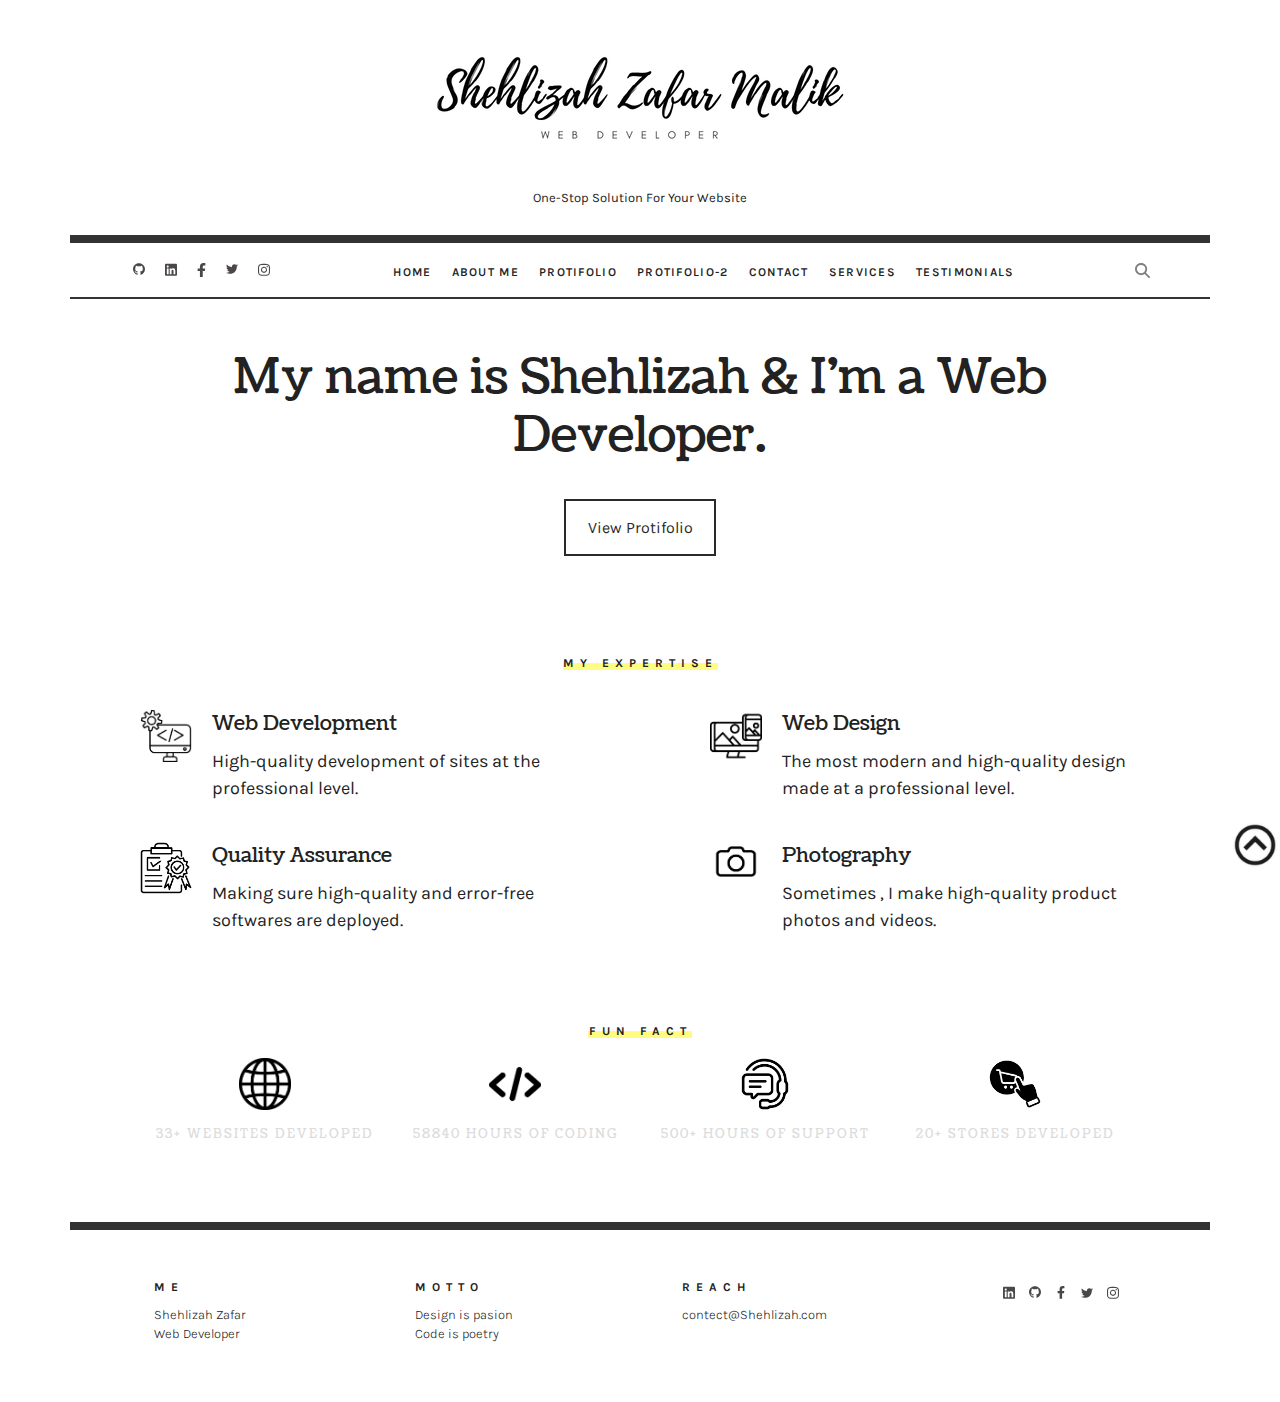
==== index.html @ e1eada75 "New portfolio" ====
<!DOCTYPE html>
<html lang="en" scoll>
<head>
    <meta charset="UTF-8">
    <meta name="viewport" content="width=device-width, initial-scale=1.0">
    <title>index</title>
</head>
<link rel="stylesheet" href="css/style.css">
<link rel="stylesheet" href="css/common.css">
<link rel="preconnect" href="https://fonts.googleapis.com">
<link rel="preconnect" href="https://fonts.gstatic.com" crossorigin>
<link href="https://fonts.googleapis.com/css2?family=Inter:wght@100;200;300;400;500;600;700;800&family=Karla:ital,wght@0,200;0,300;0,400;0,500;0,600;0,700;0,800;1,200;1,300;1,400;1,500;1,600;1,700;1,800&family=Poppins:ital,wght@0,100;0,200;0,300;0,400;0,500;0,600;0,700;0,800;1,100;1,200;1,300;1,400;1,500;1,600;1,700;1,800&display=swap" rel="stylesheet">
<link rel="preconnect" href="https://fonts.googleapis.com">
<link rel="preconnect" href="https://fonts.gstatic.com" crossorigin>
<link href="https://fonts.googleapis.com/css2?family=Coustard:wght@400;900&family=Inter:wght@100;200;300;400;500;600;700;800&family=Karla:ital,wght@0,200;0,300;0,400;0,500;0,600;0,700;0,800;1,200;1,300;1,400;1,500;1,600;1,700;1,800&family=Poppins:ital,wght@0,100;0,200;0,300;0,400;0,500;0,600;0,700;0,800;1,100;1,200;1,300;1,400;1,500;1,600;1,700;1,800&display=swap" rel="stylesheet">
<body>
    <!-- /* ----------------------announcemnt-ber-start------------------- */ -->
    <div class="announcement-ber Karla" id="top">
        <div class="container">
            <div class="announcement-ber__wrapper">
                <div class="announcement-ber__content">
                    <div class="announcement-ber__image">
                        <a href="index.html">
                            <img src="./image/announecment-ber.png" alt="">
                        </a>
                    </div>
                    <p class="paragraph">One-Stop Solution For Your Website </p>
                </div>
            </div>
        </div>
    </div>
    <!-- /* ----------------------announcemnt-ber-end------------------- */ -->
    <!-- /* ----------------------header-start------------------- */ -->
    <div class="header Karla ">
        <div class="container">
            <div class="header_wrapper">
                <div class="header_content">
                    <div class="header__-flex-wrap flex_between">
                        <div class="header__icon-wrap flex1">
                            <div class="header__icon-inner-wrap">
                                <a href="">
                                    <div class="header__github cursor-pointer header_icon">
                                        <svg xmlns="http://www.w3.org/2000/svg" viewBox="0 0 496 512"><!--! Font Awesome Pro 6.4.2 by @fontawesome - https://fontawesome.com License - https://fontawesome.com/license (Commercial License) Copyright 2023 Fonticons, Inc. --><path d="M165.9 397.4c0 2-2.3 3.6-5.2 3.6-3.3.3-5.6-1.3-5.6-3.6 0-2 2.3-3.6 5.2-3.6 3-.3 5.6 1.3 5.6 3.6zm-31.1-4.5c-.7 2 1.3 4.3 4.3 4.9 2.6 1 5.6 0 6.2-2s-1.3-4.3-4.3-5.2c-2.6-.7-5.5.3-6.2 2.3zm44.2-1.7c-2.9.7-4.9 2.6-4.6 4.9.3 2 2.9 3.3 5.9 2.6 2.9-.7 4.9-2.6 4.6-4.6-.3-1.9-3-3.2-5.9-2.9zM244.8 8C106.1 8 0 113.3 0 252c0 110.9 69.8 205.8 169.5 239.2 12.8 2.3 17.3-5.6 17.3-12.1 0-6.2-.3-40.4-.3-61.4 0 0-70 15-84.7-29.8 0 0-11.4-29.1-27.8-36.6 0 0-22.9-15.7 1.6-15.4 0 0 24.9 2 38.6 25.8 21.9 38.6 58.6 27.5 72.9 20.9 2.3-16 8.8-27.1 16-33.7-55.9-6.2-112.3-14.3-112.3-110.5 0-27.5 7.6-41.3 23.6-58.9-2.6-6.5-11.1-33.3 2.6-67.9 20.9-6.5 69 27 69 27 20-5.6 41.5-8.5 62.8-8.5s42.8 2.9 62.8 8.5c0 0 48.1-33.6 69-27 13.7 34.7 5.2 61.4 2.6 67.9 16 17.7 25.8 31.5 25.8 58.9 0 96.5-58.9 104.2-114.8 110.5 9.2 7.9 17 22.9 17 46.4 0 33.7-.3 75.4-.3 83.6 0 6.5 4.6 14.4 17.3 12.1C428.2 457.8 496 362.9 496 252 496 113.3 383.5 8 244.8 8zM97.2 352.9c-1.3 1-1 3.3.7 5.2 1.6 1.6 3.9 2.3 5.2 1 1.3-1 1-3.3-.7-5.2-1.6-1.6-3.9-2.3-5.2-1zm-10.8-8.1c-.7 1.3.3 2.9 2.3 3.9 1.6 1 3.6.7 4.3-.7.7-1.3-.3-2.9-2.3-3.9-2-.6-3.6-.3-4.3.7zm32.4 35.6c-1.6 1.3-1 4.3 1.3 6.2 2.3 2.3 5.2 2.6 6.5 1 1.3-1.3.7-4.3-1.3-6.2-2.2-2.3-5.2-2.6-6.5-1zm-11.4-14.7c-1.6 1-1.6 3.6 0 5.9 1.6 2.3 4.3 3.3 5.6 2.3 1.6-1.3 1.6-3.9 0-6.2-1.4-2.3-4-3.3-5.6-2z"/></svg>
                                    </div>
                                </a>
                            </div>
                            <div class="header__icon-inner-wrap">
                                <a href="">
                                    <div class="header__linkedin cursor-pointer header_icon">
                                        <svg xmlns="http://www.w3.org/2000/svg" viewBox="0 0 448 512"><!--! Font Awesome Pro 6.4.2 by @fontawesome - https://fontawesome.com License - https://fontawesome.com/license (Commercial License) Copyright 2023 Fonticons, Inc. --><path d="M416 32H31.9C14.3 32 0 46.5 0 64.3v383.4C0 465.5 14.3 480 31.9 480H416c17.6 0 32-14.5 32-32.3V64.3c0-17.8-14.4-32.3-32-32.3zM135.4 416H69V202.2h66.5V416zm-33.2-243c-21.3 0-38.5-17.3-38.5-38.5S80.9 96 102.2 96c21.2 0 38.5 17.3 38.5 38.5 0 21.3-17.2 38.5-38.5 38.5zm282.1 243h-66.4V312c0-24.8-.5-56.7-34.5-56.7-34.6 0-39.9 27-39.9 54.9V416h-66.4V202.2h63.7v29.2h.9c8.9-16.8 30.6-34.5 62.9-34.5 67.2 0 79.7 44.3 79.7 101.9V416z"/></svg>
                                    </div>
                                </a>
                            </div>
                            <div class="header__icon-inner-wrap">
                                <a href="">
                                    <div class="header__facebook cursor-pointer header_icon">
                                        <svg xmlns="http://www.w3.org/2000/svg" viewBox="0 0 320 512"><!--! Font Awesome Pro 6.4.2 by @fontawesome - https://fontawesome.com License - https://fontawesome.com/license (Commercial License) Copyright 2023 Fonticons, Inc. --><path d="M279.14 288l14.22-92.66h-88.91v-60.13c0-25.35 12.42-50.06 52.24-50.06h40.42V6.26S260.43 0 225.36 0c-73.22 0-121.08 44.38-121.08 124.72v70.62H22.89V288h81.39v224h100.17V288z"/></svg>
                                    </div>
                                </a>
                            </div>
                            <div class="header__icon-inner-wrap">
                                <a href="">
                                    <div class="header__twitter cursor-pointer header_icon">
                                        <svg xmlns="http://www.w3.org/2000/svg" viewBox="0 0 512 512"><!--! Font Awesome Pro 6.4.2 by @fontawesome - https://fontawesome.com License - https://fontawesome.com/license (Commercial License) Copyright 2023 Fonticons, Inc. --><path d="M459.37 151.716c.325 4.548.325 9.097.325 13.645 0 138.72-105.583 298.558-298.558 298.558-59.452 0-114.68-17.219-161.137-47.106 8.447.974 16.568 1.299 25.34 1.299 49.055 0 94.213-16.568 130.274-44.832-46.132-.975-84.792-31.188-98.112-72.772 6.498.974 12.995 1.624 19.818 1.624 9.421 0 18.843-1.3 27.614-3.573-48.081-9.747-84.143-51.98-84.143-102.985v-1.299c13.969 7.797 30.214 12.67 47.431 13.319-28.264-18.843-46.781-51.005-46.781-87.391 0-19.492 5.197-37.36 14.294-52.954 51.655 63.675 129.3 105.258 216.365 109.807-1.624-7.797-2.599-15.918-2.599-24.04 0-57.828 46.782-104.934 104.934-104.934 30.213 0 57.502 12.67 76.67 33.137 23.715-4.548 46.456-13.32 66.599-25.34-7.798 24.366-24.366 44.833-46.132 57.827 21.117-2.273 41.584-8.122 60.426-16.243-14.292 20.791-32.161 39.308-52.628 54.253z"/></svg>
                                    </div>
                                </a>
                            </div>
                            <div class="header__icon-inner-wrap">
                                <a href=""><div class="header__instagram cursor-pointer header_icon">
                                    <svg xmlns="http://www.w3.org/2000/svg" viewBox="0 0 448 512"><!--! Font Awesome Pro 6.4.2 by @fontawesome - https://fontawesome.com License - https://fontawesome.com/license (Commercial License) Copyright 2023 Fonticons, Inc. --><path d="M224.1 141c-63.6 0-114.9 51.3-114.9 114.9s51.3 114.9 114.9 114.9S339 319.5 339 255.9 287.7 141 224.1 141zm0 189.6c-41.1 0-74.7-33.5-74.7-74.7s33.5-74.7 74.7-74.7 74.7 33.5 74.7 74.7-33.6 74.7-74.7 74.7zm146.4-194.3c0 14.9-12 26.8-26.8 26.8-14.9 0-26.8-12-26.8-26.8s12-26.8 26.8-26.8 26.8 12 26.8 26.8zm76.1 27.2c-1.7-35.9-9.9-67.7-36.2-93.9-26.2-26.2-58-34.4-93.9-36.2-37-2.1-147.9-2.1-184.9 0-35.8 1.7-67.6 9.9-93.9 36.1s-34.4 58-36.2 93.9c-2.1 37-2.1 147.9 0 184.9 1.7 35.9 9.9 67.7 36.2 93.9s58 34.4 93.9 36.2c37 2.1 147.9 2.1 184.9 0 35.9-1.7 67.7-9.9 93.9-36.2 26.2-26.2 34.4-58 36.2-93.9 2.1-37 2.1-147.8 0-184.8zM398.8 388c-7.8 19.6-22.9 34.7-42.6 42.6-29.5 11.7-99.5 9-132.1 9s-102.7 2.6-132.1-9c-19.6-7.8-34.7-22.9-42.6-42.6-11.7-29.5-9-99.5-9-132.1s-2.6-102.7 9-132.1c7.8-19.6 22.9-34.7 42.6-42.6 29.5-11.7 99.5-9 132.1-9s102.7-2.6 132.1 9c19.6 7.8 34.7 22.9 42.6 42.6 11.7 29.5 9 99.5 9 132.1s2.7 102.7-9 132.1z"/></svg>
                                </div></a>
                            </div>
                        </div>
                        <div class="header__menu-icon">
                            <svg xmlns="http://www.w3.org/2000/svg" height="1em" viewBox="0 0 448 512"><!--! Font Awesome Free 6.4.2 by @fontawesome - https://fontawesome.com License - https://fontawesome.com/license (Commercial License) Copyright 2023 Fonticons, Inc. --><path d="M0 96C0 78.3 14.3 64 32 64H416c17.7 0 32 14.3 32 32s-14.3 32-32 32H32C14.3 128 0 113.7 0 96zM0 256c0-17.7 14.3-32 32-32H416c17.7 0 32 14.3 32 32s-14.3 32-32 32H32c-17.7 0-32-14.3-32-32zM448 416c0 17.7-14.3 32-32 32H32c-17.7 0-32-14.3-32-32s14.3-32 32-32H416c17.7 0 32 14.3 32 32z"/></svg>
                        </div>
                        <div class="header__cross-icon">
                            <svg xmlns="http://www.w3.org/2000/svg" height="1em" viewBox="0 0 384 512"><!--! Font Awesome Free 6.4.2 by @fontawesome - https://fontawesome.com License - https://fontawesome.com/license (Commercial License) Copyright 2023 Fonticons, Inc. --><path d="M342.6 150.6c12.5-12.5 12.5-32.8 0-45.3s-32.8-12.5-45.3 0L192 210.7 86.6 105.4c-12.5-12.5-32.8-12.5-45.3 0s-12.5 32.8 0 45.3L146.7 256 41.4 361.4c-12.5 12.5-12.5 32.8 0 45.3s32.8 12.5 45.3 0L192 301.3 297.4 406.6c12.5 12.5 32.8 12.5 45.3 0s12.5-32.8 0-45.3L237.3 256 342.6 150.6z"/></svg>
                        </div>
                        <ul class="header__menu-list uppercase flex1">
                            <li class="header__meni-item">
                                <a href="index.html" class="header__menu-link">home</a>
                            </li>
                            <li class="header__meni-item">
                                <a href="about.html" class="header__menu-link">about me</a>
                            </li>
                            <li class="header__meni-item">
                                <a href="portfolio.html" class="header__menu-link">protifolio</a>
                            </li>
                            <li class="header__meni-item">
                                <a href="portfolio-2.html" class="header__menu-link">protifolio-2</a>
                            </li>
                            <li class="header__meni-item">
                                <a href="contact.html" class="header__menu-link">contact</a>
                            </li>
                            <li class="header__meni-item">
                                <a href="services.html" class="header__menu-link">services</a>
                            </li>
                            <li class="header__meni-item">
                                <a href="testimonial.html" class="header__menu-link">testimonials</a>
                            </li>
                        </ul>
                        <div class="header__search-icon-wrap">
                            <div class="header__search-icon cursor-pointer">
                                <svg xmlns="http://www.w3.org/2000/svg" viewBox="0 0 512 512"><!--! Font Awesome Pro 6.4.2 by @fontawesome - https://fontawesome.com License - https://fontawesome.com/license (Commercial License) Copyright 2023 Fonticons, Inc. --><path d="M416 208c0 45.9-14.9 88.3-40 122.7L502.6 457.4c12.5 12.5 12.5 32.8 0 45.3s-32.8 12.5-45.3 0L330.7 376c-34.4 25.2-76.8 40-122.7 40C93.1 416 0 322.9 0 208S93.1 0 208 0S416 93.1 416 208zM208 352a144 144 0 1 0 0-288 144 144 0 1 0 0 288z"/></svg>
                            </div>
                        </div>
                    </div>
                    <div class="header__dropdown">
                        <ul class="header__menu-list2 menu-list2 uppercase">
                            <li class="header__meni-item">
                                <a href="index.html" class="header__menu-link">home</a>
                            </li>
                            <li class="header__meni-item">
                                <a href="about.html" class="header__menu-link">about me</a>
                            </li>
                            <li class="header__meni-item">
                                <a href="portfolio.html" class="header__menu-link">protifolio</a>
                            </li>
                            <li class="header__meni-item">
                                <a href="portfolio-2.html" class="header__menu-link">protifolio-2</a>
                            </li>
                            <li class="header__meni-item">
                                <a href="contact.html" class="header__menu-link">contact</a>
                            </li>
                            <li class="header__meni-item">
                                <a href="services.html" class="header__menu-link">services</a>
                            </li>
                            <li class="header__meni-item">
                                <a href="testimonial.html" class="header__menu-link">testimonials</a>
                            </li>
                        </ul>
                    </div>
                </div>
            </div>
        </div>
    </div>
    <!-- /* ----------------------header-end------------------- */ -->
    <!-- /* ----------------------bennar-start------------------- */ -->
    <div class="bennar Coustard">
        <div class="container">
            <div class="bennar__wrapper">
                <div class="bennar__content">
                    <h2 class="bennar__title">My name is Shehlizah &  I’m a Web Developer.</h2>
                    <a href="" class="bennar__btn capitalize Karla">view protifolio</a>
                    <div class="banner__pre-title uppercase Karla">My Expertise</div>
                </div>
                <div class="bennar__flex-wrap flex_between">
                    <div class="bennar__inner-wrap">
                        <div class="bennar__logo-wrap flex1">
                            <div class="bennar__logo cursor-pointer">
                                <img src="./image/logo1.png" alt="">
                            </div>
                            <div class="bennar__text-wrap">
                                <h4 class="benner-sub-title Coustard">Web Development</h4>
                                <p class="benner-paragraph Karla">High-quality development of sites at the professional level.</p>
                            </div>
                        </div>
                    </div>
                    <div class="bennar__inner-wrap">
                        <div class="bennar__logo-wrap flex1">
                            <div class="bennar__logo cursor-pointer">
                                <img src="./image/logo2.png" alt="">
                            </div>
                            <div class="bennar__text-wrap">
                                <h4 class="benner-sub-title Coustard">Web Design</h4>
                                <p class="benner-paragraph Karla">The most modern and high-quality design made at a professional level.</p>
                            </div>
                        </div>
                    </div>
                    <div class="bennar__inner-wrap">
                        <div class="bennar__logo-wrap flex1">
                            <div class="bennar__logo cursor-pointer">
                                <img src="./image/logo3.png" alt="">
                            </div>
                            <div class="bennar__text-wrap">
                                <h4 class="benner-sub-title Coustard">Quality Assurance</h4>
                                <p class="benner-paragraph Karla">Making sure high-quality and error-free softwares are deployed.</p>
                            </div>
                        </div>
                    </div>
                    <div class="bennar__inner-wrap">
                        <div class="bennar__logo-wrap flex1">
                            <div class="bennar__logo cursor-pointer">
                                <img src="./image/logo4.png" alt="">
                            </div>
                            <div class="bennar__text-wrap">
                                <h4 class="benner-sub-title Coustard">Photography</h4>
                                <p class="benner-paragraph Karla">Sometimes , I make high-quality product photos and videos.</p>
                            </div>
                        </div>
                    </div>
                </div>
                <div class="banner__pre-title uppercase Karla bennar-last-child">Fun Fact</div>
                <div class="bennar-logo-wraps flex">
                    <div class="bennar_inner-logo-wrap">
                        <div class="content_wrap">
                            <div class="bennar__company_logo cursor-pointer">
                                <img src="./image/company1.png" alt="">
                            </div>
                            <h4 class="bennar-text uppercase Coustard">33+ Websites Developed</h4>
                        </div>
                    </div>
                    <div class="bennar_inner-logo-wrap">
                        <div class="content_wrap">
                            <div class="bennar__company_logo cursor-pointer">
                                <img src="./image/company2.png" alt="">
                            </div>
                            <h4 class="bennar-text uppercase Coustard">58840 Hours Of Coding</h4>
                        </div>
                    </div>
                    <div class="bennar_inner-logo-wrap">
                        <div class="content_wrap">
                            <div class="bennar__company_logo cursor-pointer">
                                <img src="./image/company3.png" alt="">
                            </div>
                            <h4 class="bennar-text uppercase Coustard">500+ Hours Of Support</h4>
                        </div>
                    </div>
                    <div class="bennar_inner-logo-wrap">
                        <div class="content_wrap">
                            <div class="bennar__company_logo cursor-pointer">
                                <img src="./image/company4.png" alt="">
                            </div>
                            <h4 class="bennar-text uppercase Coustard">20+ Stores Developed</h4>
                        </div>
                    </div>
                </div>
            </div>
        </div>
    </div>
    <!-- /* ----------------------bennar-end------------------- */ -->
    <!-- /* ----------------------arrow_icon-start------------------- */ -->
    <a href="#top">
        <div class="arrow_icon">
            <img src="./image/arrow.png" alt="">
        </div>
    </a>
     <!-- /* ----------------------arrow_icon-end------------------- */ -->
    <!-- ---------------------Footer Section Starts------------------- -->
    <div class="footer Karla">
        <div class="container">
            <div class="footer__wrapper">
                <div class="footer__content flex1">
                    <ul class="footer__menu-list">
                        <li class="footer__menu-item">
                            <h3 class="footer__title">ME</h3>
                        </li>
                        <li class="footer__menu-item">
                            <a href="#" class="menu__link">Shehlizah Zafar</a>
                        </li>
                        <li class="footer__menu-item">
                            <a href="#" class="menu__link">Web Developer</a>
                        </li>
                    </ul>
                    <ul class="footer__menu-list">
                        <li class="footer__menu-item">
                            <h3 class="footer__title">MOTTO</h3>
                        </li>
                        <li class="footer__menu-item">
                            <a href="#" class="menu__link">Design is pasion</a>
                        </li>
                        <li class="footer__menu-item">
                            <a href="#" class="menu__link">Code is poetry</a>
                        </li>
                    </ul>
                    <ul class="footer__menu-list">
                        <li class="footer__menu-item">
                            <h3 class="footer__title">REACH</h3>
                        </li>
                        <li class="footer__menu-item">
                            <a href="#" class="menu__link">contect@Shehlizah.com</a>
                        </li>
                    </ul>
                    <div class="footer__icon-wrap flex1">
                        <div class="footer__icon-inner-wrap">
                            <div class="footer__linkedin cursor-pointer header_icon">
                                <svg xmlns="http://www.w3.org/2000/svg" viewBox="0 0 448 512"><!--! Font Awesome Pro 6.4.2 by @fontawesome - https://fontawesome.com License - https://fontawesome.com/license (Commercial License) Copyright 2023 Fonticons, Inc. --><path d="M416 32H31.9C14.3 32 0 46.5 0 64.3v383.4C0 465.5 14.3 480 31.9 480H416c17.6 0 32-14.5 32-32.3V64.3c0-17.8-14.4-32.3-32-32.3zM135.4 416H69V202.2h66.5V416zm-33.2-243c-21.3 0-38.5-17.3-38.5-38.5S80.9 96 102.2 96c21.2 0 38.5 17.3 38.5 38.5 0 21.3-17.2 38.5-38.5 38.5zm282.1 243h-66.4V312c0-24.8-.5-56.7-34.5-56.7-34.6 0-39.9 27-39.9 54.9V416h-66.4V202.2h63.7v29.2h.9c8.9-16.8 30.6-34.5 62.9-34.5 67.2 0 79.7 44.3 79.7 101.9V416z"/></svg>
                            </div>
                        </div>
                        <div class="footer__icon-inner-wrap">
                            <div class="footer__github cursor-pointer header_icon">
                                <svg xmlns="http://www.w3.org/2000/svg" viewBox="0 0 496 512"><!--! Font Awesome Pro 6.4.2 by @fontawesome - https://fontawesome.com License - https://fontawesome.com/license (Commercial License) Copyright 2023 Fonticons, Inc. --><path d="M165.9 397.4c0 2-2.3 3.6-5.2 3.6-3.3.3-5.6-1.3-5.6-3.6 0-2 2.3-3.6 5.2-3.6 3-.3 5.6 1.3 5.6 3.6zm-31.1-4.5c-.7 2 1.3 4.3 4.3 4.9 2.6 1 5.6 0 6.2-2s-1.3-4.3-4.3-5.2c-2.6-.7-5.5.3-6.2 2.3zm44.2-1.7c-2.9.7-4.9 2.6-4.6 4.9.3 2 2.9 3.3 5.9 2.6 2.9-.7 4.9-2.6 4.6-4.6-.3-1.9-3-3.2-5.9-2.9zM244.8 8C106.1 8 0 113.3 0 252c0 110.9 69.8 205.8 169.5 239.2 12.8 2.3 17.3-5.6 17.3-12.1 0-6.2-.3-40.4-.3-61.4 0 0-70 15-84.7-29.8 0 0-11.4-29.1-27.8-36.6 0 0-22.9-15.7 1.6-15.4 0 0 24.9 2 38.6 25.8 21.9 38.6 58.6 27.5 72.9 20.9 2.3-16 8.8-27.1 16-33.7-55.9-6.2-112.3-14.3-112.3-110.5 0-27.5 7.6-41.3 23.6-58.9-2.6-6.5-11.1-33.3 2.6-67.9 20.9-6.5 69 27 69 27 20-5.6 41.5-8.5 62.8-8.5s42.8 2.9 62.8 8.5c0 0 48.1-33.6 69-27 13.7 34.7 5.2 61.4 2.6 67.9 16 17.7 25.8 31.5 25.8 58.9 0 96.5-58.9 104.2-114.8 110.5 9.2 7.9 17 22.9 17 46.4 0 33.7-.3 75.4-.3 83.6 0 6.5 4.6 14.4 17.3 12.1C428.2 457.8 496 362.9 496 252 496 113.3 383.5 8 244.8 8zM97.2 352.9c-1.3 1-1 3.3.7 5.2 1.6 1.6 3.9 2.3 5.2 1 1.3-1 1-3.3-.7-5.2-1.6-1.6-3.9-2.3-5.2-1zm-10.8-8.1c-.7 1.3.3 2.9 2.3 3.9 1.6 1 3.6.7 4.3-.7.7-1.3-.3-2.9-2.3-3.9-2-.6-3.6-.3-4.3.7zm32.4 35.6c-1.6 1.3-1 4.3 1.3 6.2 2.3 2.3 5.2 2.6 6.5 1 1.3-1.3.7-4.3-1.3-6.2-2.2-2.3-5.2-2.6-6.5-1zm-11.4-14.7c-1.6 1-1.6 3.6 0 5.9 1.6 2.3 4.3 3.3 5.6 2.3 1.6-1.3 1.6-3.9 0-6.2-1.4-2.3-4-3.3-5.6-2z"/></svg>
                            </div>
                        </div>
                        <div class="footer__icon-inner-wrap">
                            <div class="footer__facebook cursor-pointer header_icon">
                                <svg xmlns="http://www.w3.org/2000/svg" viewBox="0 0 320 512"><!--! Font Awesome Pro 6.4.2 by @fontawesome - https://fontawesome.com License - https://fontawesome.com/license (Commercial License) Copyright 2023 Fonticons, Inc. --><path d="M279.14 288l14.22-92.66h-88.91v-60.13c0-25.35 12.42-50.06 52.24-50.06h40.42V6.26S260.43 0 225.36 0c-73.22 0-121.08 44.38-121.08 124.72v70.62H22.89V288h81.39v224h100.17V288z"/></svg>
                            </div>
                        </div>
                        <div class="footer__icon-inner-wrap">
                            <div class="header__twitter cursor-pointer header_icon">
                                <svg xmlns="http://www.w3.org/2000/svg" viewBox="0 0 512 512"><!--! Font Awesome Pro 6.4.2 by @fontawesome - https://fontawesome.com License - https://fontawesome.com/license (Commercial License) Copyright 2023 Fonticons, Inc. --><path d="M459.37 151.716c.325 4.548.325 9.097.325 13.645 0 138.72-105.583 298.558-298.558 298.558-59.452 0-114.68-17.219-161.137-47.106 8.447.974 16.568 1.299 25.34 1.299 49.055 0 94.213-16.568 130.274-44.832-46.132-.975-84.792-31.188-98.112-72.772 6.498.974 12.995 1.624 19.818 1.624 9.421 0 18.843-1.3 27.614-3.573-48.081-9.747-84.143-51.98-84.143-102.985v-1.299c13.969 7.797 30.214 12.67 47.431 13.319-28.264-18.843-46.781-51.005-46.781-87.391 0-19.492 5.197-37.36 14.294-52.954 51.655 63.675 129.3 105.258 216.365 109.807-1.624-7.797-2.599-15.918-2.599-24.04 0-57.828 46.782-104.934 104.934-104.934 30.213 0 57.502 12.67 76.67 33.137 23.715-4.548 46.456-13.32 66.599-25.34-7.798 24.366-24.366 44.833-46.132 57.827 21.117-2.273 41.584-8.122 60.426-16.243-14.292 20.791-32.161 39.308-52.628 54.253z"/></svg>
                            </div>
                        </div>
                        <div class="footer__icon-inner-wrap">
                            <div class="header__instagram cursor-pointer header_icon">
                                <svg xmlns="http://www.w3.org/2000/svg" viewBox="0 0 448 512"><!--! Font Awesome Pro 6.4.2 by @fontawesome - https://fontawesome.com License - https://fontawesome.com/license (Commercial License) Copyright 2023 Fonticons, Inc. --><path d="M224.1 141c-63.6 0-114.9 51.3-114.9 114.9s51.3 114.9 114.9 114.9S339 319.5 339 255.9 287.7 141 224.1 141zm0 189.6c-41.1 0-74.7-33.5-74.7-74.7s33.5-74.7 74.7-74.7 74.7 33.5 74.7 74.7-33.6 74.7-74.7 74.7zm146.4-194.3c0 14.9-12 26.8-26.8 26.8-14.9 0-26.8-12-26.8-26.8s12-26.8 26.8-26.8 26.8 12 26.8 26.8zm76.1 27.2c-1.7-35.9-9.9-67.7-36.2-93.9-26.2-26.2-58-34.4-93.9-36.2-37-2.1-147.9-2.1-184.9 0-35.8 1.7-67.6 9.9-93.9 36.1s-34.4 58-36.2 93.9c-2.1 37-2.1 147.9 0 184.9 1.7 35.9 9.9 67.7 36.2 93.9s58 34.4 93.9 36.2c37 2.1 147.9 2.1 184.9 0 35.9-1.7 67.7-9.9 93.9-36.2 26.2-26.2 34.4-58 36.2-93.9 2.1-37 2.1-147.8 0-184.8zM398.8 388c-7.8 19.6-22.9 34.7-42.6 42.6-29.5 11.7-99.5 9-132.1 9s-102.7 2.6-132.1-9c-19.6-7.8-34.7-22.9-42.6-42.6-11.7-29.5-9-99.5-9-132.1s-2.6-102.7 9-132.1c7.8-19.6 22.9-34.7 42.6-42.6 29.5-11.7 99.5-9 132.1-9s102.7-2.6 132.1 9c19.6 7.8 34.7 22.9 42.6 42.6 11.7 29.5 9 99.5 9 132.1s2.7 102.7-9 132.1z"/></svg>
                            </div>
                        </div>
                    </div>
                </div>
            </div>
        </div>
    </div>
    <!-- ---------------------Footer Section Ends---------------------- -->
</body>
</html>
---- css/style.css ----
/* ----------------------bennar-start------------------- */
.bennar{
    padding: 50px 0;
}
.bennar__content{
    max-width: 1000px;
    margin: 0 auto;
}
.bennar__title{
    font-size: 48px;
    font-weight: 400;
    line-height: 1.2;
    text-align: center;
    margin-bottom:35px;
}
.bennar__btn{
    color: #2a2a2a;
    padding-block: 17px;
    display: block;
    font-size: 16px;
    text-align: center;
    max-width: 152px;
    margin: 0 auto;
    border: 2px solid;
    transition: all 0.2s ease-in-out;
    margin-bottom: 100px;
}
.bennar__btn:hover{
    color: #fff;
    background-color: #2a2a2a;
}
.banner__pre-title{
    text-align: center;
    letter-spacing: 6px;
    font-size: 12px;
    font-weight: 700;
    max-width: 155px;
    margin: 0 auto 40px;
    box-shadow: inset 0 -7px 0 #FFFC7F;
}

.bennar__text-wrap{
    margin-bottom: 20px;
    padding-left: 20px;
}
.bennar__logo-wrap{
    align-items: flex-start;
    max-width: 430px;
    margin: 0 auto;
}
.bennar__flex-wrap{
    flex-wrap: wrap;
    margin-bottom: 50px;
}
.bennar__inner-wrap{
    padding-inline: 15px;
    max-width: 50%;
    flex: 50%;
    margin-bottom: 20px;
}
.bennar__logo{
    max-width: 52px;
}
.benner-sub-title{
    font-size: 20px;
    font-weight: 500;
    line-height: 1.4;
    margin-bottom: 10px;
}
.benner-paragraph{
    font-size: 18px;
    color: #222222;
    line-height: 1.5;
}
.bennar-last-child{
    max-width: 104px;
    margin-bottom: 20px;
}
.bennar-logo-wraps{
    max-width: 1000px;
    margin: 0 auto;
    flex-wrap: wrap;
}
.bennar_inner-logo-wrap{
    padding: 0 15px;
    max-width: 25%;
    flex: 25%;
    margin-bottom: 26px;
}
.bennar__company_logo{
    max-width: 52px;
    margin: 0 auto 15px;
}
.bennar-text{
    text-align: center;
    font-weight: 400;
    line-height: 1.7;
    letter-spacing: 2px;
    opacity: 3;
    font-size: 12px;
    color: gainsboro;
}
/* ----------------------bennar-end------------------- */
@media screen and (max-width:990px){
/* ------------------------bennar----------------- */
    .bennar__title {
        margin-bottom: 35px;
    }
    .bennar__btn {
        margin-bottom: 60px;
    }
    .benner-paragraph {
        text-align: center;
        font-size: 13px;
        color: #222222;
        line-height: 1.5;
    } 
    .bennar__inner-wrap {
        max-width: 100%;
        flex: 100%;
        margin-bottom: 20px;
    }
    .bennar__flex-wrap {
        margin-bottom: 30px;
    }
    .bennar__logo-wrap {
        max-width: unset;
    }
   
}
@media screen and (max-width:767px){
    /* ------------------------bennar----------------- */
    .bennar_inner-logo-wrap{
        padding: 0 15px;
        max-width: 50%;
        flex: 50%;
    }
    .bennar__title {
        font-size: 26px;
    }
    .benner-sub-title {
        font-size: 13px;
    }
    }
---- css/common.css ----
*{
    margin: 0;
    padding: 0;
    box-sizing: border-box;
}
html{
    scroll-behavior: smooth;
}
body{
    color: #222222;
}
img{
    width: 100%;
    height: 100%;
    object-fit: cover;
    display: block;
}
svg{
    width: 100%;
    height: 100%;
    display: block; 
}
.container{
    padding: 0 70px;
    margin: 0 auto;
}
li{
    list-style: none;
}
a{
    text-decoration: none;
}
.flex1{
    display: flex;
}
.flex{
    display: flex;
    justify-content: center;
    align-items: center;
}
.flex_between{
    display: flex;
    justify-content: space-between;
    align-items: center;
}
.Karla{
    font-family: 'Karla', sans-serif;
}
.Coustard{
    font-family: 'Coustard', serif;

}
.cursor-pointer{
    cursor: pointer;
}
.uppercase{
    text-transform: uppercase;
}
.capitalize{
    text-transform: capitalize;
}
/* ----------------------announcemnt-ber-start------------------- */
.announcement-ber{
    padding: 30px 0;
}
.announcement-ber__image{
    max-width: 420px;
    margin: 0 auto 10px;
}
.announcement-ber .paragraph{
    font-size: 13px;
    text-align: center;
    text-transform: capitalize;
    color: inherit;
    margin-top: 10px;
}
/* ----------------------announcemnt-ber-end------------------- */
/* ----------------------header-start-css------------------ */
.header{
    position: relative;
}
.header_wrapper{
    border-top: 8px solid #333;
    border-bottom: 2px solid #333;
    padding-block: 17.5px;
}
.header__-flex-wrap{
    justify-content: space-around !important;
}
.header__icon-wrap{
    margin:  0 -7px;
}
.header__icon-inner-wrap{
    padding: 0 10px;
}
.header_icon{
    transition: all 0.2s ease-in-out;
    max-width: 12px;
    fill: #4b4747;
}
.header_icon:hover{
    fill: black;
}
.header__facebook{
    max-width: 9px;
}
.footer__facebook {
    max-width: 8px;
}
.header__menu-list{
    margin: 0 -10px;
}
.header__meni-item{
    padding: 0 10px;
}
.header__menu-icon{
    max-width: 15px;
    flex: 15px;
    display: none;
}
.header__cross-icon {
    max-width: 15px;
    flex: 15px;
    display: none;
}
.header__menu-link{
    font-size: 12px;
    color: #222222;
    font-weight: 600;
    letter-spacing: 1.3px;
}
.header__menu-link:hover{
    color: #C9B69B;
}
.header__search-icon{
    max-width: 15px;
    fill: gray;
}
.header__dropdown{
    padding: 0 50px;
    display: none;
}
.header .menu-list2 {
    display: flex;
    justify-content: center;
    align-items: center;
    flex-direction: column;
}
.arrow_icon{
    max-width: 50px;
    position: fixed;
    bottom: 30px;
    right: 0;
}
/* ----------------------header-end-css------------------- */
/* ----------------------footer-style-starts------------------- */
.footer__wrapper{
    padding: 50px 0 10px 0;
    border-top: 8px solid #333;
}
.footer__content{
    justify-content: space-around ;
    align-items: flex-start ;
}
.footer__title{
    font-size: 12px;
    font-weight: 700;
    letter-spacing: 6px;
    margin-bottom: 10px
}
.menu__link{
    color: #222222;
    font-size: 13px;
    font-weight: 300;
}
.footer__icon-inner-wrap{
    width: 26px;
    height: 26px;
    border-radius: 50%;
    overflow: hidden;
    display: flex;
    justify-content: center;
    align-items: center;
    transition: all 0.2s ease-in-out;
    cursor: pointer;
}
.footer__menu-list {
   margin-bottom: 50px;
}
.footer__icon-inner-wrap:hover{
    background-color: black;
}
.footer__icon-inner-wrap:hover .header_icon{
    fill: #fff;
}
/* ----------------------footer-style-ends------------------- */
/* -----------------------media-quary-end--------------------- */
/* ------------------------announcement-ber----------------- */
@media screen and (max-width:1024px){
/* ------------------------header----------------- */
    .header__meni-item {
    padding: 0 6px;
    }
    .header_wrapper {
    padding-block: 15.5px;
    }
}
@media screen and (max-width:990px){
    /* ------------------------announcement-ber----------------- */
    .announcement-ber__image {
        max-width:400px;
    }
    /* ------------------------header----------------- */
    .container {
        padding: 0 30px;
    }
    .header__-flex-wrap {
        justify-content: space-between !important;
        flex-direction: row-reverse;
        padding: 0 50px;
    }
    .header__menu-list{
        display: none;
    }
    .header__cross-icon {
        max-width: 15px;
        flex: 15px;
        position: absolute;
        width: 100%;
        left: 80px;
        display: none;
    }
    .header__menu-icon{
        display: block;
    }
    .header__search-icon-wrap{
        display: none;
    }
    .header__dropdown{
        padding: 50px 50px 35px 50px;
        display: block;
    }
    .header__dropdown .header__menu-link{
        font-size: 16px;
        margin-bottom: 24px;
        display: block;
        font-weight: 300;
        line-height: 1.5;
        letter-spacing: 1px;
    }
    .arrow_icon{
        max-width: 40px;
        cursor: pointer;
    }
    /* ------------------------footer----------------- */
    .footer__content {
        flex-wrap: wrap;
    }
    .footer__menu-list {
        max-width: 50%;
        flex: 50%;
    }
    .footer__icon-wrap {
        max-width: 50%;
        flex: 50%;
    }
    .footer__content {
        justify-content: flex-start;
        padding: 0 30px;
    }
}
@media screen and (max-width:767px){
    /* ------------------------announcement-ber----------------- */
    .announcement-ber__image {
        max-width: 195px;
        margin: 0 auto ;
    }
    /* ------------------------header----------------- */
    .container {
        padding: 0 20px;
    }
    .header__-flex-wrap {
        padding: 0 17px;
    }
    .header__icon-inner-wrap {
        padding: 0 7px;
    }
    .header__facebook {
        max-width: 8px;
    }
    .header__cross-icon {
        left: 36px;
    }
    .header__dropdown{
        padding: 50px 20px 35px 20px;
        display: block;
    }
    /* ------------------------footer----------------- */
    .footer__content {
        justify-content: flex-start;
        padding: 0 15px;
    }
    .footer__menu-list {
        max-width: 100%;
        flex: 100%;
    }
    .footer__icon-wrap {
        max-width: 100%;
        flex: 100%;
    }
    
}
/* -----------------------media-quary-start--------------------- */
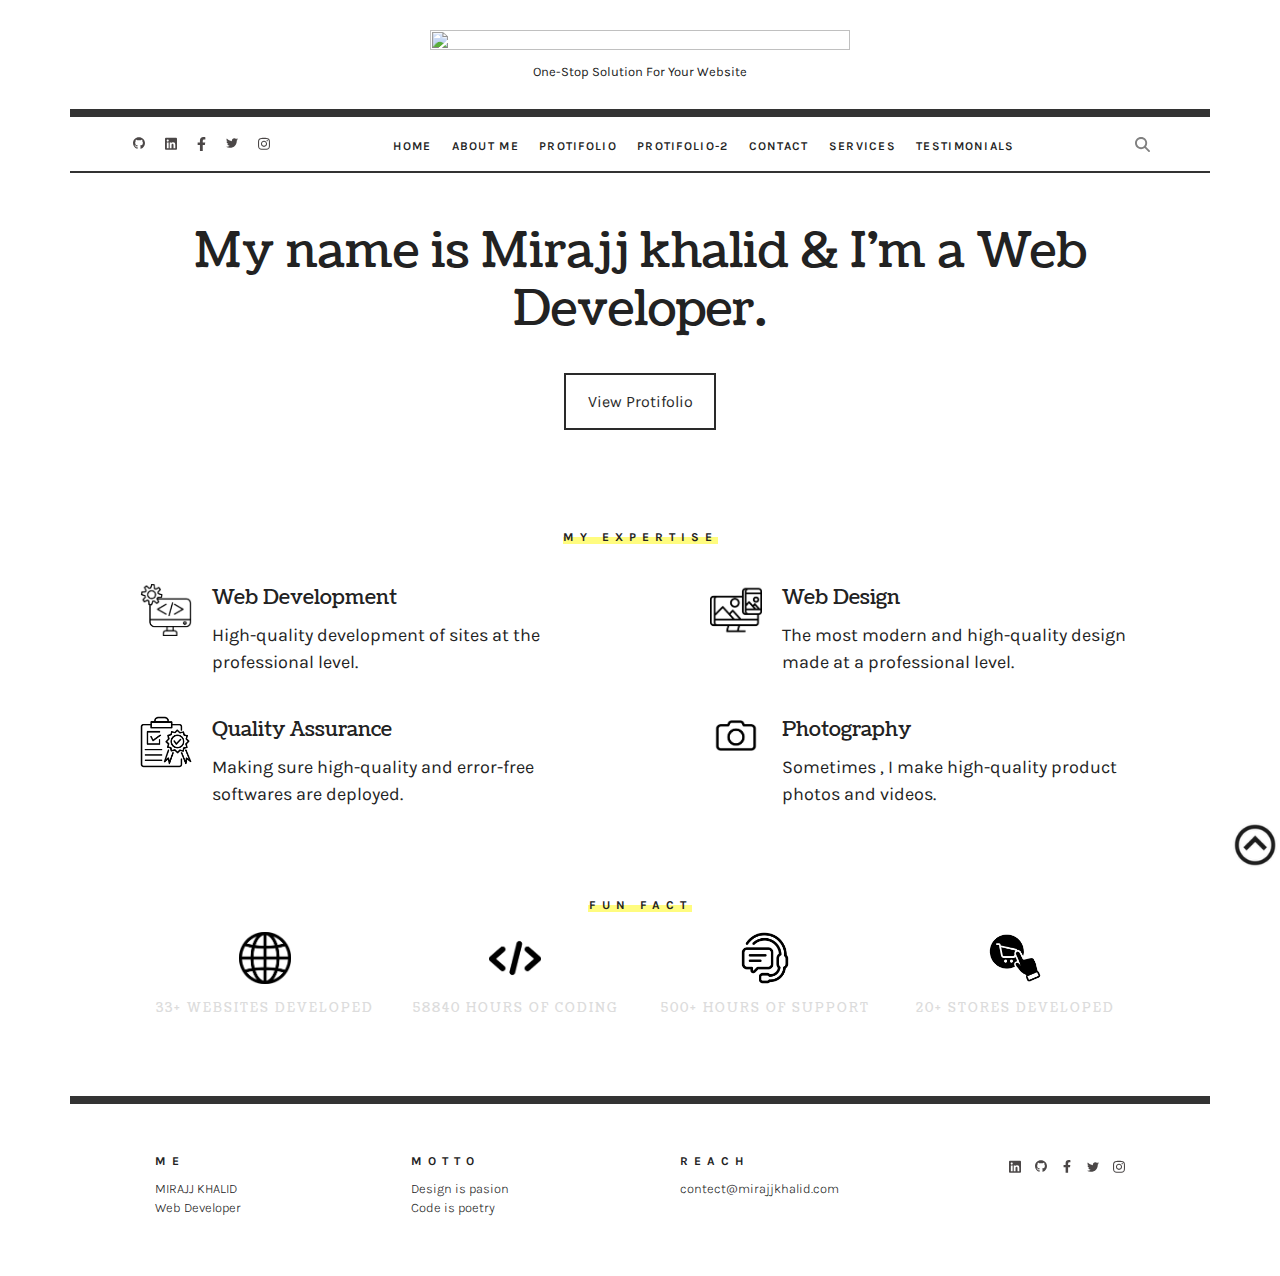
==== commit cc4f023b: "changes name" ====
--- a/index.html
+++ b/index.html
@@ -21,7 +21,7 @@
                 <div class="announcement-ber__content">
                     <div class="announcement-ber__image">
                         <a href="index.html">
-                            <img src="./image/announecment-ber.png" alt="">
+                            <img src="./image/Miraj Khali LOGO.png" alt="">
                         </a>
                     </div>
                     <p class="paragraph">One-Stop Solution For Your Website </p>
@@ -38,28 +38,28 @@
                     <div class="header__-flex-wrap flex_between">
                         <div class="header__icon-wrap flex1">
                             <div class="header__icon-inner-wrap">
-                                <a href="">
+                                <a href="https://www.facebook.com/home.php">
                                     <div class="header__github cursor-pointer header_icon">
                                         <svg xmlns="http://www.w3.org/2000/svg" viewBox="0 0 496 512"><!--! Font Awesome Pro 6.4.2 by @fontawesome - https://fontawesome.com License - https://fontawesome.com/license (Commercial License) Copyright 2023 Fonticons, Inc. --><path d="M165.9 397.4c0 2-2.3 3.6-5.2 3.6-3.3.3-5.6-1.3-5.6-3.6 0-2 2.3-3.6 5.2-3.6 3-.3 5.6 1.3 5.6 3.6zm-31.1-4.5c-.7 2 1.3 4.3 4.3 4.9 2.6 1 5.6 0 6.2-2s-1.3-4.3-4.3-5.2c-2.6-.7-5.5.3-6.2 2.3zm44.2-1.7c-2.9.7-4.9 2.6-4.6 4.9.3 2 2.9 3.3 5.9 2.6 2.9-.7 4.9-2.6 4.6-4.6-.3-1.9-3-3.2-5.9-2.9zM244.8 8C106.1 8 0 113.3 0 252c0 110.9 69.8 205.8 169.5 239.2 12.8 2.3 17.3-5.6 17.3-12.1 0-6.2-.3-40.4-.3-61.4 0 0-70 15-84.7-29.8 0 0-11.4-29.1-27.8-36.6 0 0-22.9-15.7 1.6-15.4 0 0 24.9 2 38.6 25.8 21.9 38.6 58.6 27.5 72.9 20.9 2.3-16 8.8-27.1 16-33.7-55.9-6.2-112.3-14.3-112.3-110.5 0-27.5 7.6-41.3 23.6-58.9-2.6-6.5-11.1-33.3 2.6-67.9 20.9-6.5 69 27 69 27 20-5.6 41.5-8.5 62.8-8.5s42.8 2.9 62.8 8.5c0 0 48.1-33.6 69-27 13.7 34.7 5.2 61.4 2.6 67.9 16 17.7 25.8 31.5 25.8 58.9 0 96.5-58.9 104.2-114.8 110.5 9.2 7.9 17 22.9 17 46.4 0 33.7-.3 75.4-.3 83.6 0 6.5 4.6 14.4 17.3 12.1C428.2 457.8 496 362.9 496 252 496 113.3 383.5 8 244.8 8zM97.2 352.9c-1.3 1-1 3.3.7 5.2 1.6 1.6 3.9 2.3 5.2 1 1.3-1 1-3.3-.7-5.2-1.6-1.6-3.9-2.3-5.2-1zm-10.8-8.1c-.7 1.3.3 2.9 2.3 3.9 1.6 1 3.6.7 4.3-.7.7-1.3-.3-2.9-2.3-3.9-2-.6-3.6-.3-4.3.7zm32.4 35.6c-1.6 1.3-1 4.3 1.3 6.2 2.3 2.3 5.2 2.6 6.5 1 1.3-1.3.7-4.3-1.3-6.2-2.2-2.3-5.2-2.6-6.5-1zm-11.4-14.7c-1.6 1-1.6 3.6 0 5.9 1.6 2.3 4.3 3.3 5.6 2.3 1.6-1.3 1.6-3.9 0-6.2-1.4-2.3-4-3.3-5.6-2z"/></svg>
                                     </div>
                                 </a>
                             </div>
                             <div class="header__icon-inner-wrap">
-                                <a href="">
+                                <a href="https://www.facebook.com/home.php">
                                     <div class="header__linkedin cursor-pointer header_icon">
                                         <svg xmlns="http://www.w3.org/2000/svg" viewBox="0 0 448 512"><!--! Font Awesome Pro 6.4.2 by @fontawesome - https://fontawesome.com License - https://fontawesome.com/license (Commercial License) Copyright 2023 Fonticons, Inc. --><path d="M416 32H31.9C14.3 32 0 46.5 0 64.3v383.4C0 465.5 14.3 480 31.9 480H416c17.6 0 32-14.5 32-32.3V64.3c0-17.8-14.4-32.3-32-32.3zM135.4 416H69V202.2h66.5V416zm-33.2-243c-21.3 0-38.5-17.3-38.5-38.5S80.9 96 102.2 96c21.2 0 38.5 17.3 38.5 38.5 0 21.3-17.2 38.5-38.5 38.5zm282.1 243h-66.4V312c0-24.8-.5-56.7-34.5-56.7-34.6 0-39.9 27-39.9 54.9V416h-66.4V202.2h63.7v29.2h.9c8.9-16.8 30.6-34.5 62.9-34.5 67.2 0 79.7 44.3 79.7 101.9V416z"/></svg>
                                     </div>
                                 </a>
                             </div>
                             <div class="header__icon-inner-wrap">
-                                <a href="">
+                                <a href="https://www.facebook.com/home.php">
                                     <div class="header__facebook cursor-pointer header_icon">
                                         <svg xmlns="http://www.w3.org/2000/svg" viewBox="0 0 320 512"><!--! Font Awesome Pro 6.4.2 by @fontawesome - https://fontawesome.com License - https://fontawesome.com/license (Commercial License) Copyright 2023 Fonticons, Inc. --><path d="M279.14 288l14.22-92.66h-88.91v-60.13c0-25.35 12.42-50.06 52.24-50.06h40.42V6.26S260.43 0 225.36 0c-73.22 0-121.08 44.38-121.08 124.72v70.62H22.89V288h81.39v224h100.17V288z"/></svg>
                                     </div>
                                 </a>
                             </div>
                             <div class="header__icon-inner-wrap">
-                                <a href="">
+                                <a href="https://www.facebook.com/home.php">
                                     <div class="header__twitter cursor-pointer header_icon">
                                         <svg xmlns="http://www.w3.org/2000/svg" viewBox="0 0 512 512"><!--! Font Awesome Pro 6.4.2 by @fontawesome - https://fontawesome.com License - https://fontawesome.com/license (Commercial License) Copyright 2023 Fonticons, Inc. --><path d="M459.37 151.716c.325 4.548.325 9.097.325 13.645 0 138.72-105.583 298.558-298.558 298.558-59.452 0-114.68-17.219-161.137-47.106 8.447.974 16.568 1.299 25.34 1.299 49.055 0 94.213-16.568 130.274-44.832-46.132-.975-84.792-31.188-98.112-72.772 6.498.974 12.995 1.624 19.818 1.624 9.421 0 18.843-1.3 27.614-3.573-48.081-9.747-84.143-51.98-84.143-102.985v-1.299c13.969 7.797 30.214 12.67 47.431 13.319-28.264-18.843-46.781-51.005-46.781-87.391 0-19.492 5.197-37.36 14.294-52.954 51.655 63.675 129.3 105.258 216.365 109.807-1.624-7.797-2.599-15.918-2.599-24.04 0-57.828 46.782-104.934 104.934-104.934 30.213 0 57.502 12.67 76.67 33.137 23.715-4.548 46.456-13.32 66.599-25.34-7.798 24.366-24.366 44.833-46.132 57.827 21.117-2.273 41.584-8.122 60.426-16.243-14.292 20.791-32.161 39.308-52.628 54.253z"/></svg>
                                     </div>
@@ -141,7 +141,7 @@
         <div class="container">
             <div class="bennar__wrapper">
                 <div class="bennar__content">
-                    <h2 class="bennar__title">My name is Shehlizah &  I’m a Web Developer.</h2>
+                    <h2 class="bennar__title">My name is Mirajj khalid &  I’m a Web Developer.</h2>
                     <a href="" class="bennar__btn capitalize Karla">view protifolio</a>
                     <div class="banner__pre-title uppercase Karla">My Expertise</div>
                 </div>
@@ -247,7 +247,7 @@
                             <h3 class="footer__title">ME</h3>
                         </li>
                         <li class="footer__menu-item">
-                            <a href="#" class="menu__link">Shehlizah Zafar</a>
+                            <a href="#" class="menu__link">MIRAJJ KHALID</a>
                         </li>
                         <li class="footer__menu-item">
                             <a href="#" class="menu__link">Web Developer</a>
@@ -269,33 +269,53 @@
                             <h3 class="footer__title">REACH</h3>
                         </li>
                         <li class="footer__menu-item">
-                            <a href="#" class="menu__link">contect@Shehlizah.com</a>
+                            <a href="#" class="menu__link">contect@mirajjkhalid.com</a>
                         </li>
                     </ul>
-                    <div class="footer__icon-wrap flex1">
+                    <div class="header__icon-wrap flex1">
                         <div class="footer__icon-inner-wrap">
                             <div class="footer__linkedin cursor-pointer header_icon">
-                                <svg xmlns="http://www.w3.org/2000/svg" viewBox="0 0 448 512"><!--! Font Awesome Pro 6.4.2 by @fontawesome - https://fontawesome.com License - https://fontawesome.com/license (Commercial License) Copyright 2023 Fonticons, Inc. --><path d="M416 32H31.9C14.3 32 0 46.5 0 64.3v383.4C0 465.5 14.3 480 31.9 480H416c17.6 0 32-14.5 32-32.3V64.3c0-17.8-14.4-32.3-32-32.3zM135.4 416H69V202.2h66.5V416zm-33.2-243c-21.3 0-38.5-17.3-38.5-38.5S80.9 96 102.2 96c21.2 0 38.5 17.3 38.5 38.5 0 21.3-17.2 38.5-38.5 38.5zm282.1 243h-66.4V312c0-24.8-.5-56.7-34.5-56.7-34.6 0-39.9 27-39.9 54.9V416h-66.4V202.2h63.7v29.2h.9c8.9-16.8 30.6-34.5 62.9-34.5 67.2 0 79.7 44.3 79.7 101.9V416z"/></svg>
+                                <svg xmlns="http://www.w3.org/2000/svg"
+                                    viewBox="0 0 448 512"><!--! Font Awesome Pro 6.4.2 by @fontawesome - https://fontawesome.com License - https://fontawesome.com/license (Commercial License) Copyright 2023 Fonticons, Inc. -->
+                                    <path
+                                        d="M416 32H31.9C14.3 32 0 46.5 0 64.3v383.4C0 465.5 14.3 480 31.9 480H416c17.6 0 32-14.5 32-32.3V64.3c0-17.8-14.4-32.3-32-32.3zM135.4 416H69V202.2h66.5V416zm-33.2-243c-21.3 0-38.5-17.3-38.5-38.5S80.9 96 102.2 96c21.2 0 38.5 17.3 38.5 38.5 0 21.3-17.2 38.5-38.5 38.5zm282.1 243h-66.4V312c0-24.8-.5-56.7-34.5-56.7-34.6 0-39.9 27-39.9 54.9V416h-66.4V202.2h63.7v29.2h.9c8.9-16.8 30.6-34.5 62.9-34.5 67.2 0 79.7 44.3 79.7 101.9V416z" />
+                                </svg>
                             </div>
                         </div>
                         <div class="footer__icon-inner-wrap">
                             <div class="footer__github cursor-pointer header_icon">
-                                <svg xmlns="http://www.w3.org/2000/svg" viewBox="0 0 496 512"><!--! Font Awesome Pro 6.4.2 by @fontawesome - https://fontawesome.com License - https://fontawesome.com/license (Commercial License) Copyright 2023 Fonticons, Inc. --><path d="M165.9 397.4c0 2-2.3 3.6-5.2 3.6-3.3.3-5.6-1.3-5.6-3.6 0-2 2.3-3.6 5.2-3.6 3-.3 5.6 1.3 5.6 3.6zm-31.1-4.5c-.7 2 1.3 4.3 4.3 4.9 2.6 1 5.6 0 6.2-2s-1.3-4.3-4.3-5.2c-2.6-.7-5.5.3-6.2 2.3zm44.2-1.7c-2.9.7-4.9 2.6-4.6 4.9.3 2 2.9 3.3 5.9 2.6 2.9-.7 4.9-2.6 4.6-4.6-.3-1.9-3-3.2-5.9-2.9zM244.8 8C106.1 8 0 113.3 0 252c0 110.9 69.8 205.8 169.5 239.2 12.8 2.3 17.3-5.6 17.3-12.1 0-6.2-.3-40.4-.3-61.4 0 0-70 15-84.7-29.8 0 0-11.4-29.1-27.8-36.6 0 0-22.9-15.7 1.6-15.4 0 0 24.9 2 38.6 25.8 21.9 38.6 58.6 27.5 72.9 20.9 2.3-16 8.8-27.1 16-33.7-55.9-6.2-112.3-14.3-112.3-110.5 0-27.5 7.6-41.3 23.6-58.9-2.6-6.5-11.1-33.3 2.6-67.9 20.9-6.5 69 27 69 27 20-5.6 41.5-8.5 62.8-8.5s42.8 2.9 62.8 8.5c0 0 48.1-33.6 69-27 13.7 34.7 5.2 61.4 2.6 67.9 16 17.7 25.8 31.5 25.8 58.9 0 96.5-58.9 104.2-114.8 110.5 9.2 7.9 17 22.9 17 46.4 0 33.7-.3 75.4-.3 83.6 0 6.5 4.6 14.4 17.3 12.1C428.2 457.8 496 362.9 496 252 496 113.3 383.5 8 244.8 8zM97.2 352.9c-1.3 1-1 3.3.7 5.2 1.6 1.6 3.9 2.3 5.2 1 1.3-1 1-3.3-.7-5.2-1.6-1.6-3.9-2.3-5.2-1zm-10.8-8.1c-.7 1.3.3 2.9 2.3 3.9 1.6 1 3.6.7 4.3-.7.7-1.3-.3-2.9-2.3-3.9-2-.6-3.6-.3-4.3.7zm32.4 35.6c-1.6 1.3-1 4.3 1.3 6.2 2.3 2.3 5.2 2.6 6.5 1 1.3-1.3.7-4.3-1.3-6.2-2.2-2.3-5.2-2.6-6.5-1zm-11.4-14.7c-1.6 1-1.6 3.6 0 5.9 1.6 2.3 4.3 3.3 5.6 2.3 1.6-1.3 1.6-3.9 0-6.2-1.4-2.3-4-3.3-5.6-2z"/></svg>
+                                <svg xmlns="http://www.w3.org/2000/svg"
+                                    viewBox="0 0 496 512"><!--! Font Awesome Pro 6.4.2 by @fontawesome - https://fontawesome.com License - https://fontawesome.com/license (Commercial License) Copyright 2023 Fonticons, Inc. -->
+                                    <path
+                                        d="M165.9 397.4c0 2-2.3 3.6-5.2 3.6-3.3.3-5.6-1.3-5.6-3.6 0-2 2.3-3.6 5.2-3.6 3-.3 5.6 1.3 5.6 3.6zm-31.1-4.5c-.7 2 1.3 4.3 4.3 4.9 2.6 1 5.6 0 6.2-2s-1.3-4.3-4.3-5.2c-2.6-.7-5.5.3-6.2 2.3zm44.2-1.7c-2.9.7-4.9 2.6-4.6 4.9.3 2 2.9 3.3 5.9 2.6 2.9-.7 4.9-2.6 4.6-4.6-.3-1.9-3-3.2-5.9-2.9zM244.8 8C106.1 8 0 113.3 0 252c0 110.9 69.8 205.8 169.5 239.2 12.8 2.3 17.3-5.6 17.3-12.1 0-6.2-.3-40.4-.3-61.4 0 0-70 15-84.7-29.8 0 0-11.4-29.1-27.8-36.6 0 0-22.9-15.7 1.6-15.4 0 0 24.9 2 38.6 25.8 21.9 38.6 58.6 27.5 72.9 20.9 2.3-16 8.8-27.1 16-33.7-55.9-6.2-112.3-14.3-112.3-110.5 0-27.5 7.6-41.3 23.6-58.9-2.6-6.5-11.1-33.3 2.6-67.9 20.9-6.5 69 27 69 27 20-5.6 41.5-8.5 62.8-8.5s42.8 2.9 62.8 8.5c0 0 48.1-33.6 69-27 13.7 34.7 5.2 61.4 2.6 67.9 16 17.7 25.8 31.5 25.8 58.9 0 96.5-58.9 104.2-114.8 110.5 9.2 7.9 17 22.9 17 46.4 0 33.7-.3 75.4-.3 83.6 0 6.5 4.6 14.4 17.3 12.1C428.2 457.8 496 362.9 496 252 496 113.3 383.5 8 244.8 8zM97.2 352.9c-1.3 1-1 3.3.7 5.2 1.6 1.6 3.9 2.3 5.2 1 1.3-1 1-3.3-.7-5.2-1.6-1.6-3.9-2.3-5.2-1zm-10.8-8.1c-.7 1.3.3 2.9 2.3 3.9 1.6 1 3.6.7 4.3-.7.7-1.3-.3-2.9-2.3-3.9-2-.6-3.6-.3-4.3.7zm32.4 35.6c-1.6 1.3-1 4.3 1.3 6.2 2.3 2.3 5.2 2.6 6.5 1 1.3-1.3.7-4.3-1.3-6.2-2.2-2.3-5.2-2.6-6.5-1zm-11.4-14.7c-1.6 1-1.6 3.6 0 5.9 1.6 2.3 4.3 3.3 5.6 2.3 1.6-1.3 1.6-3.9 0-6.2-1.4-2.3-4-3.3-5.6-2z" />
+                                </svg>
                             </div>
                         </div>
                         <div class="footer__icon-inner-wrap">
                             <div class="footer__facebook cursor-pointer header_icon">
-                                <svg xmlns="http://www.w3.org/2000/svg" viewBox="0 0 320 512"><!--! Font Awesome Pro 6.4.2 by @fontawesome - https://fontawesome.com License - https://fontawesome.com/license (Commercial License) Copyright 2023 Fonticons, Inc. --><path d="M279.14 288l14.22-92.66h-88.91v-60.13c0-25.35 12.42-50.06 52.24-50.06h40.42V6.26S260.43 0 225.36 0c-73.22 0-121.08 44.38-121.08 124.72v70.62H22.89V288h81.39v224h100.17V288z"/></svg>
+                                <svg xmlns="http://www.w3.org/2000/svg"
+                                    viewBox="0 0 320 512"><!--! Font Awesome Pro 6.4.2 by @fontawesome - https://fontawesome.com License - https://fontawesome.com/license (Commercial License) Copyright 2023 Fonticons, Inc. -->
+                                    <path
+                                        d="M279.14 288l14.22-92.66h-88.91v-60.13c0-25.35 12.42-50.06 52.24-50.06h40.42V6.26S260.43 0 225.36 0c-73.22 0-121.08 44.38-121.08 124.72v70.62H22.89V288h81.39v224h100.17V288z" />
+                                </svg>
                             </div>
                         </div>
                         <div class="footer__icon-inner-wrap">
                             <div class="header__twitter cursor-pointer header_icon">
-                                <svg xmlns="http://www.w3.org/2000/svg" viewBox="0 0 512 512"><!--! Font Awesome Pro 6.4.2 by @fontawesome - https://fontawesome.com License - https://fontawesome.com/license (Commercial License) Copyright 2023 Fonticons, Inc. --><path d="M459.37 151.716c.325 4.548.325 9.097.325 13.645 0 138.72-105.583 298.558-298.558 298.558-59.452 0-114.68-17.219-161.137-47.106 8.447.974 16.568 1.299 25.34 1.299 49.055 0 94.213-16.568 130.274-44.832-46.132-.975-84.792-31.188-98.112-72.772 6.498.974 12.995 1.624 19.818 1.624 9.421 0 18.843-1.3 27.614-3.573-48.081-9.747-84.143-51.98-84.143-102.985v-1.299c13.969 7.797 30.214 12.67 47.431 13.319-28.264-18.843-46.781-51.005-46.781-87.391 0-19.492 5.197-37.36 14.294-52.954 51.655 63.675 129.3 105.258 216.365 109.807-1.624-7.797-2.599-15.918-2.599-24.04 0-57.828 46.782-104.934 104.934-104.934 30.213 0 57.502 12.67 76.67 33.137 23.715-4.548 46.456-13.32 66.599-25.34-7.798 24.366-24.366 44.833-46.132 57.827 21.117-2.273 41.584-8.122 60.426-16.243-14.292 20.791-32.161 39.308-52.628 54.253z"/></svg>
+                                <svg xmlns="http://www.w3.org/2000/svg"
+                                    viewBox="0 0 512 512"><!--! Font Awesome Pro 6.4.2 by @fontawesome - https://fontawesome.com License - https://fontawesome.com/license (Commercial License) Copyright 2023 Fonticons, Inc. -->
+                                    <path
+                                        d="M459.37 151.716c.325 4.548.325 9.097.325 13.645 0 138.72-105.583 298.558-298.558 298.558-59.452 0-114.68-17.219-161.137-47.106 8.447.974 16.568 1.299 25.34 1.299 49.055 0 94.213-16.568 130.274-44.832-46.132-.975-84.792-31.188-98.112-72.772 6.498.974 12.995 1.624 19.818 1.624 9.421 0 18.843-1.3 27.614-3.573-48.081-9.747-84.143-51.98-84.143-102.985v-1.299c13.969 7.797 30.214 12.67 47.431 13.319-28.264-18.843-46.781-51.005-46.781-87.391 0-19.492 5.197-37.36 14.294-52.954 51.655 63.675 129.3 105.258 216.365 109.807-1.624-7.797-2.599-15.918-2.599-24.04 0-57.828 46.782-104.934 104.934-104.934 30.213 0 57.502 12.67 76.67 33.137 23.715-4.548 46.456-13.32 66.599-25.34-7.798 24.366-24.366 44.833-46.132 57.827 21.117-2.273 41.584-8.122 60.426-16.243-14.292 20.791-32.161 39.308-52.628 54.253z" />
+                                </svg>
                             </div>
                         </div>
                         <div class="footer__icon-inner-wrap">
                             <div class="header__instagram cursor-pointer header_icon">
-                                <svg xmlns="http://www.w3.org/2000/svg" viewBox="0 0 448 512"><!--! Font Awesome Pro 6.4.2 by @fontawesome - https://fontawesome.com License - https://fontawesome.com/license (Commercial License) Copyright 2023 Fonticons, Inc. --><path d="M224.1 141c-63.6 0-114.9 51.3-114.9 114.9s51.3 114.9 114.9 114.9S339 319.5 339 255.9 287.7 141 224.1 141zm0 189.6c-41.1 0-74.7-33.5-74.7-74.7s33.5-74.7 74.7-74.7 74.7 33.5 74.7 74.7-33.6 74.7-74.7 74.7zm146.4-194.3c0 14.9-12 26.8-26.8 26.8-14.9 0-26.8-12-26.8-26.8s12-26.8 26.8-26.8 26.8 12 26.8 26.8zm76.1 27.2c-1.7-35.9-9.9-67.7-36.2-93.9-26.2-26.2-58-34.4-93.9-36.2-37-2.1-147.9-2.1-184.9 0-35.8 1.7-67.6 9.9-93.9 36.1s-34.4 58-36.2 93.9c-2.1 37-2.1 147.9 0 184.9 1.7 35.9 9.9 67.7 36.2 93.9s58 34.4 93.9 36.2c37 2.1 147.9 2.1 184.9 0 35.9-1.7 67.7-9.9 93.9-36.2 26.2-26.2 34.4-58 36.2-93.9 2.1-37 2.1-147.8 0-184.8zM398.8 388c-7.8 19.6-22.9 34.7-42.6 42.6-29.5 11.7-99.5 9-132.1 9s-102.7 2.6-132.1-9c-19.6-7.8-34.7-22.9-42.6-42.6-11.7-29.5-9-99.5-9-132.1s-2.6-102.7 9-132.1c7.8-19.6 22.9-34.7 42.6-42.6 29.5-11.7 99.5-9 132.1-9s102.7-2.6 132.1 9c19.6 7.8 34.7 22.9 42.6 42.6 11.7 29.5 9 99.5 9 132.1s2.7 102.7-9 132.1z"/></svg>
+                                <svg xmlns="http://www.w3.org/2000/svg"
+                                    viewBox="0 0 448 512"><!--! Font Awesome Pro 6.4.2 by @fontawesome - https://fontawesome.com License - https://fontawesome.com/license (Commercial License) Copyright 2023 Fonticons, Inc. -->
+                                    <path
+                                        d="M224.1 141c-63.6 0-114.9 51.3-114.9 114.9s51.3 114.9 114.9 114.9S339 319.5 339 255.9 287.7 141 224.1 141zm0 189.6c-41.1 0-74.7-33.5-74.7-74.7s33.5-74.7 74.7-74.7 74.7 33.5 74.7 74.7-33.6 74.7-74.7 74.7zm146.4-194.3c0 14.9-12 26.8-26.8 26.8-14.9 0-26.8-12-26.8-26.8s12-26.8 26.8-26.8 26.8 12 26.8 26.8zm76.1 27.2c-1.7-35.9-9.9-67.7-36.2-93.9-26.2-26.2-58-34.4-93.9-36.2-37-2.1-147.9-2.1-184.9 0-35.8 1.7-67.6 9.9-93.9 36.1s-34.4 58-36.2 93.9c-2.1 37-2.1 147.9 0 184.9 1.7 35.9 9.9 67.7 36.2 93.9s58 34.4 93.9 36.2c37 2.1 147.9 2.1 184.9 0 35.9-1.7 67.7-9.9 93.9-36.2 26.2-26.2 34.4-58 36.2-93.9 2.1-37 2.1-147.8 0-184.8zM398.8 388c-7.8 19.6-22.9 34.7-42.6 42.6-29.5 11.7-99.5 9-132.1 9s-102.7 2.6-132.1-9c-19.6-7.8-34.7-22.9-42.6-42.6-11.7-29.5-9-99.5-9-132.1s-2.6-102.7 9-132.1c7.8-19.6 22.9-34.7 42.6-42.6 29.5-11.7 99.5-9 132.1-9s102.7-2.6 132.1 9c19.6 7.8 34.7 22.9 42.6 42.6 11.7 29.5 9 99.5 9 132.1s2.7 102.7-9 132.1z" />
+                                </svg>
                             </div>
                         </div>
                     </div>
